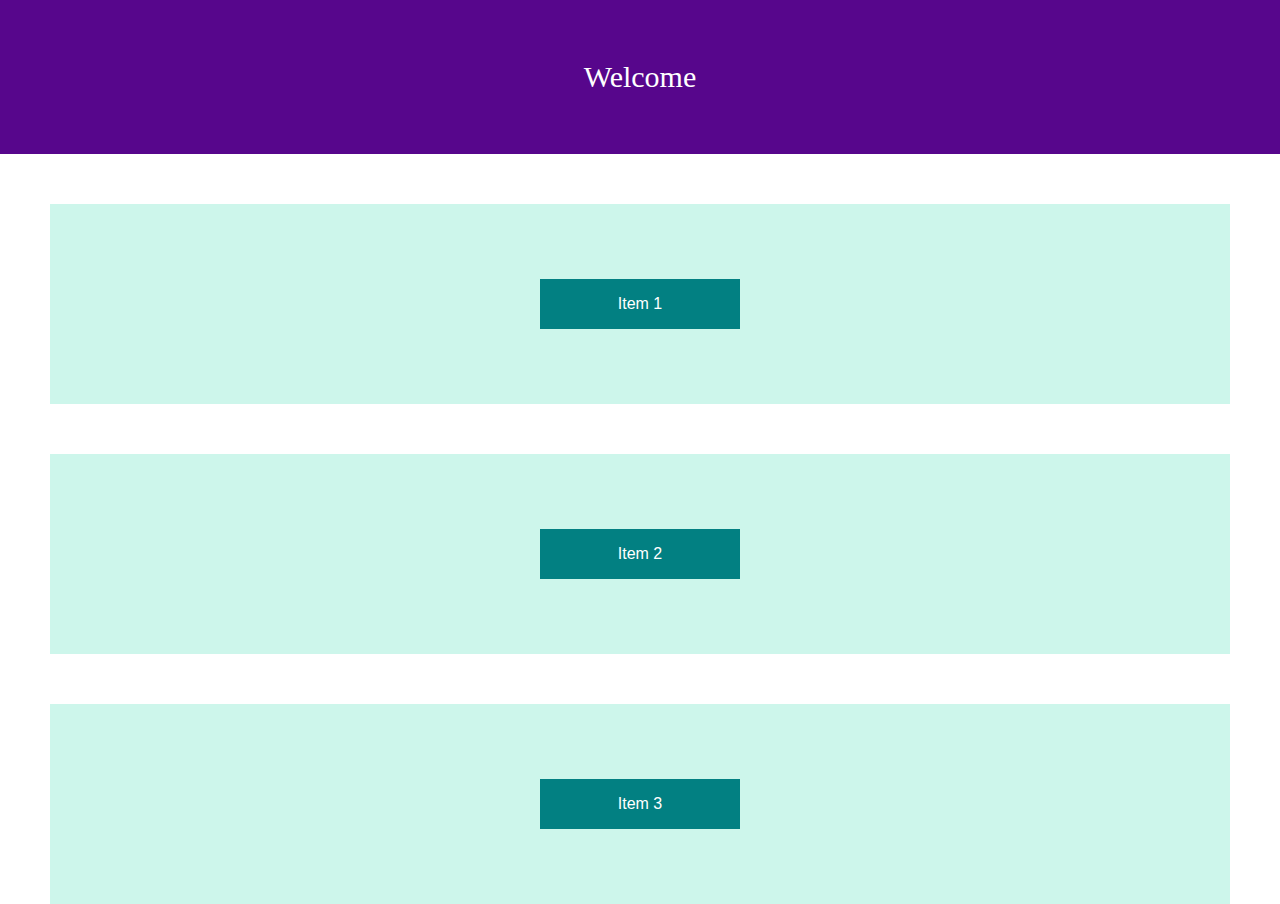
==== index.html @ c92c7cd1 "titlechange" ====
<html>
	<head>
		<title>Fred's Flextest </title>
 		<link rel="stylesheet" href="flexbox2.css" >
	</head>
	<body>
		<title class="cabeca">
			Welcome
		</title>
		<div class="container">
			<div class="box">
				Item 1
			</div>
		</div>
		<div class="container">
			<div class="box">
				Item 2
			</div>
		</div>
		<div class="container">
			<div class="box">
				Item 3
			</div>
		</div>
	</body>
</html>
---- flexbox2.css ----
.cabeca {

	display: flex;
	padding: 60px;
  	background: #57068C;
  	color: white;
  	overflow-x: hidden;
  	margin: 0 0vw;
  	font-size: 30px;
  	justify-content: center;

}
body {
  margin:0;
}

.container {
    display: flex;
    flex-direction: column;
    background-color: #cdf6eb;
    height: 200px;
    margin-top: 50px;
    margin-left: 50px;
    margin-right: 50px;
    margin-bottom: 0px;
    align-items: center;
    justify-content: center;

    
}

.container .box {
  display: flex;
  flex-direction: column;
  background: #028082;
  width: 200px;  
  height: 50px;
  font-family: sans-serif;
  color: white;
  text-align: center;
  justify-content: center;
  align-items: center;

  }
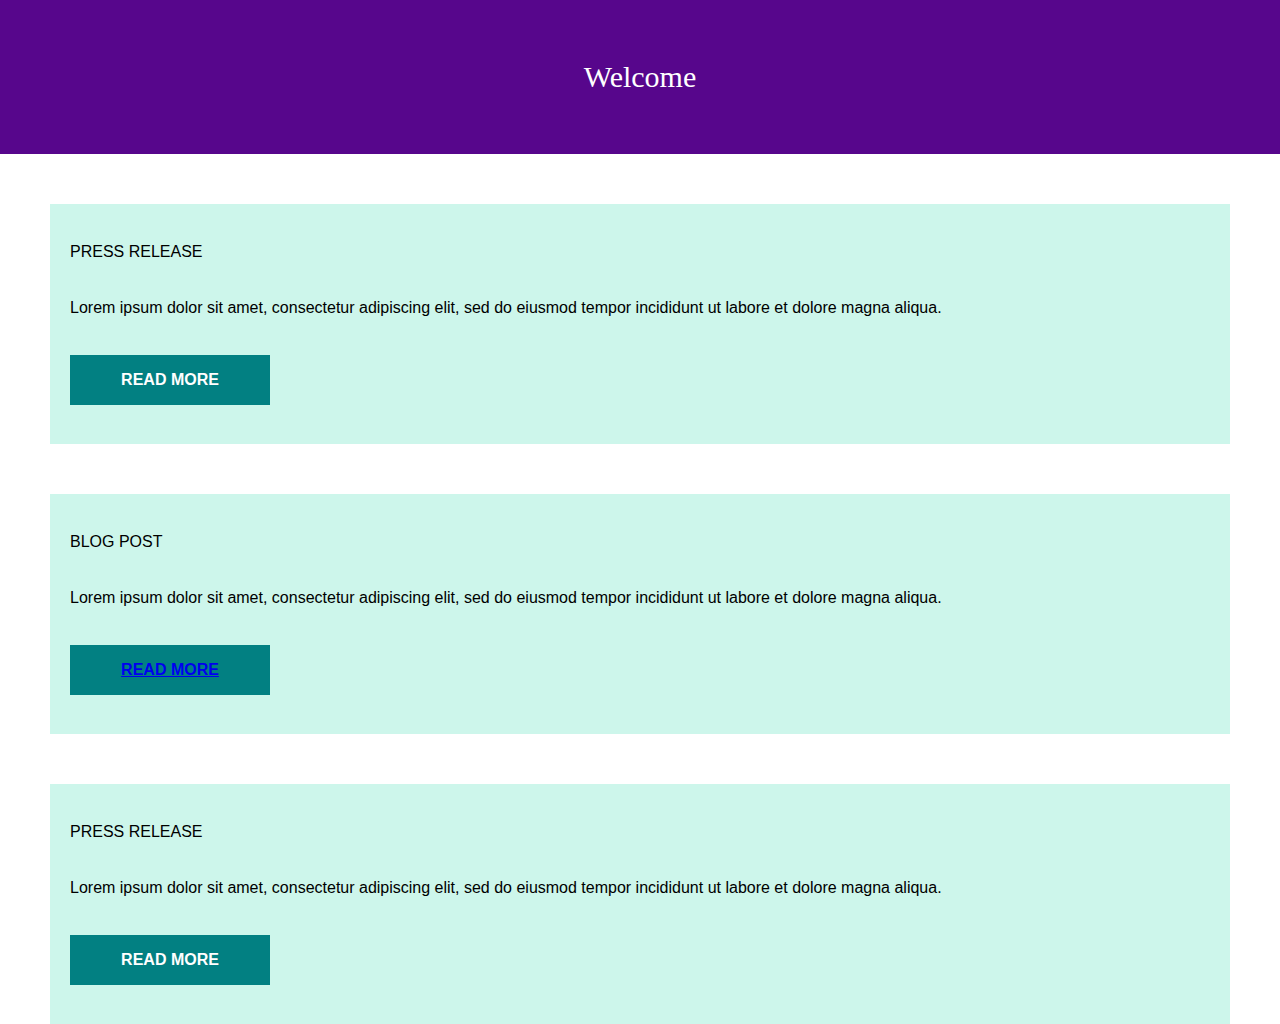
==== commit 610409c4: "added lorem ipsum" ====
--- a/index.html
+++ b/index.html
@@ -8,18 +8,37 @@
 			Welcome
 		</title>
 		<div class="container">
+			<div class="pubtype">
+				press release
+			</div>
+			<div>
+			Lorem ipsum dolor sit amet, consectetur adipiscing elit, sed do eiusmod tempor incididunt ut labore et dolore magna aliqua.
+			</div>
 			<div class="box">
-				Item 1
+				READ MORE
 			</div>
 		</div>
 		<div class="container">
+			<div  class="pubtype">
+				blog post
+			</div>
+			<div>
+			Lorem ipsum dolor sit amet, consectetur adipiscing elit, sed do eiusmod tempor incididunt ut labore et dolore magna aliqua.
+			</div>
 			<div class="box">
-				Item 2
+				
+				<a href="url">READ MORE</a>
+
 			</div>
-		</div>
-		<div class="container">
+		</div><div class="container">
+			<div  class="pubtype">
+				PRESS RELEASE
+			</div>
+			<div>
+			Lorem ipsum dolor sit amet, consectetur adipiscing elit, sed do eiusmod tempor incididunt ut labore et dolore magna aliqua.
+			</div>
 			<div class="box">
-				Item 3
+				READ MORE
 			</div>
 		</div>
 	</body>
--- a/flexbox2.css
+++ b/flexbox2.css
@@ -25,12 +25,15 @@
     margin-left: 50px;
     margin-right: 50px;
     margin-bottom: 0px;
-    align-items: center;
-    justify-content: center;
+    padding: 20px;
+    align-items: flex-start;
+    justify-content: space-around;
 
     
 }
-
+.container div {
+  font-family: sans-serif;
+}
 .container .box {
   display: flex;
   flex-direction: column;
@@ -42,5 +45,12 @@
   text-align: center;
   justify-content: center;
   align-items: center;
+  font-weight: bold;
 
   }
+
+  .container .pubtype {
+    text-transform: uppercase;
+  }
+
+
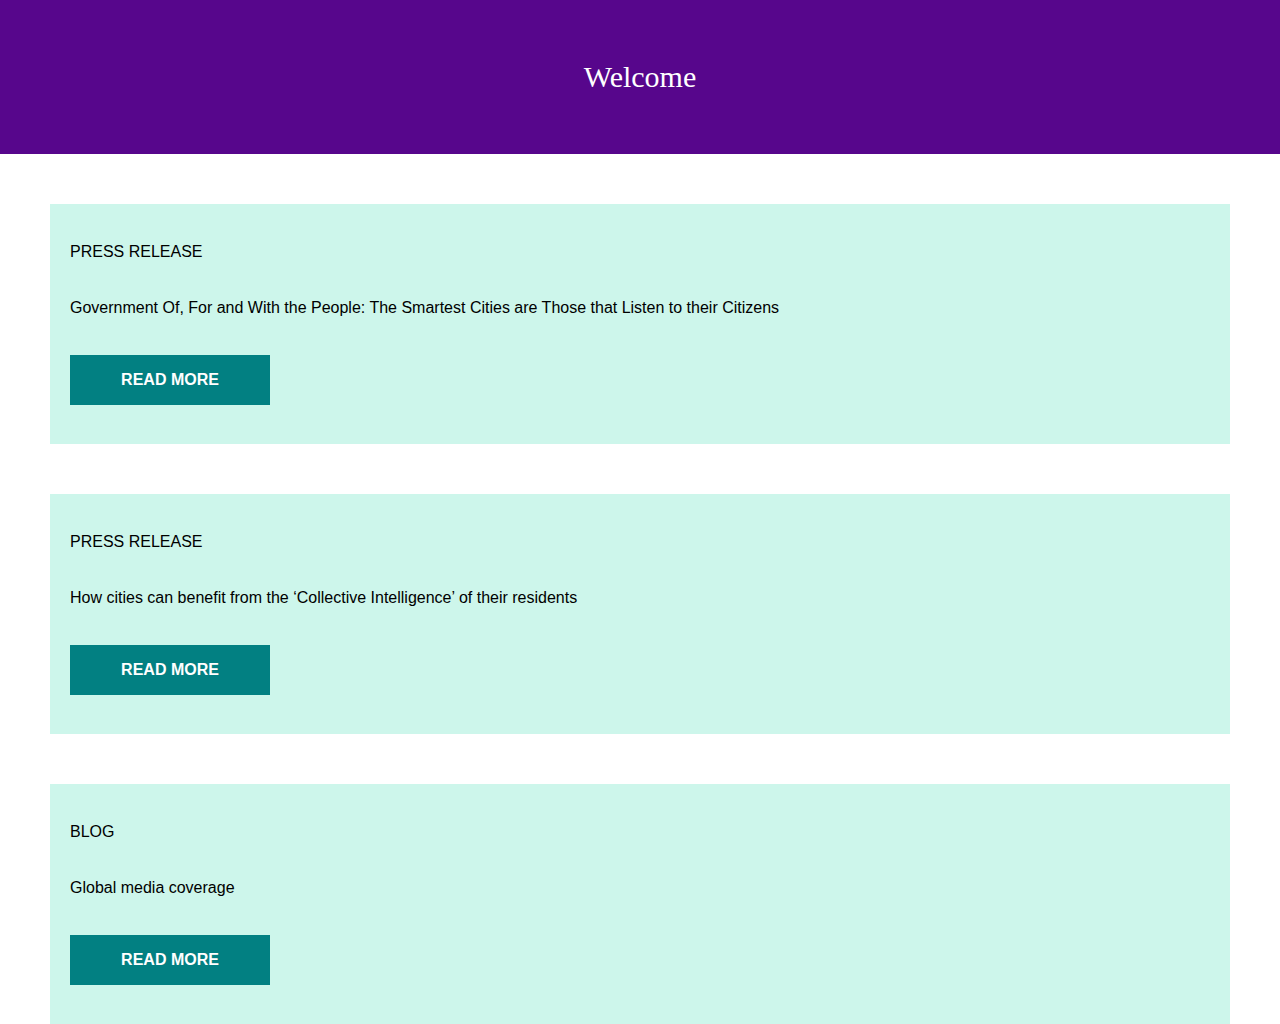
==== commit 5f7f59a5: "fixed links" ====
--- a/index.html
+++ b/index.html
@@ -12,33 +12,33 @@
 				press release
 			</div>
 			<div>
-			Lorem ipsum dolor sit amet, consectetur adipiscing elit, sed do eiusmod tempor incididunt ut labore et dolore magna aliqua.
+			Government Of, For and With the People: The Smartest Cities are Those that Listen to their Citizens
 			</div>
 			<div class="box">
-				READ MORE
+				<a href="https://thegovlab.medium.com/government-of-for-and-with-the-people-the-smartest-cities-are-those-that-listen-to-their-citizens-6714ad6380ec">READ MORE</a>
 			</div>
 		</div>
 		<div class="container">
 			<div  class="pubtype">
-				blog post
+				press release
 			</div>
 			<div>
-			Lorem ipsum dolor sit amet, consectetur adipiscing elit, sed do eiusmod tempor incididunt ut labore et dolore magna aliqua.
+			How cities can benefit from the ‘Collective Intelligence’ of their residents
 			</div>
 			<div class="box">
 				
-				<a href="url">READ MORE</a>
+				<a href="https://sgtechcentre.undp.org/content/sgtechcentre/en/home/blogs/undp-mcc-africa-collective-intelligence.html">READ MORE</a>
 
 			</div>
 		</div><div class="container">
 			<div  class="pubtype">
-				PRESS RELEASE
+				blog
 			</div>
 			<div>
-			Lorem ipsum dolor sit amet, consectetur adipiscing elit, sed do eiusmod tempor incididunt ut labore et dolore magna aliqua.
+			Global media coverage
 			</div>
 			<div class="box">
-				READ MORE
+				<a href="https://docs.google.com/document/d/1GYoIAZIwdVCXMqcKrX3NDRU8yj-6V93AFOUKj9x77l8/edit?usp=sharing">READ MORE</a>
 			</div>
 		</div>
 	</body>
--- a/flexbox2.css
+++ b/flexbox2.css
@@ -1,4 +1,22 @@
+a:link {
+  text-decoration: none;
+  color: white;
+}
 
+a:visited {
+  text-decoration: none;
+  color: white;
+}
+
+a:hover {
+  text-decoration: none;
+  color: green;
+}
+
+a:active {
+  text-decoration: none;
+  color: white;
+}
 
 .cabeca {
 
